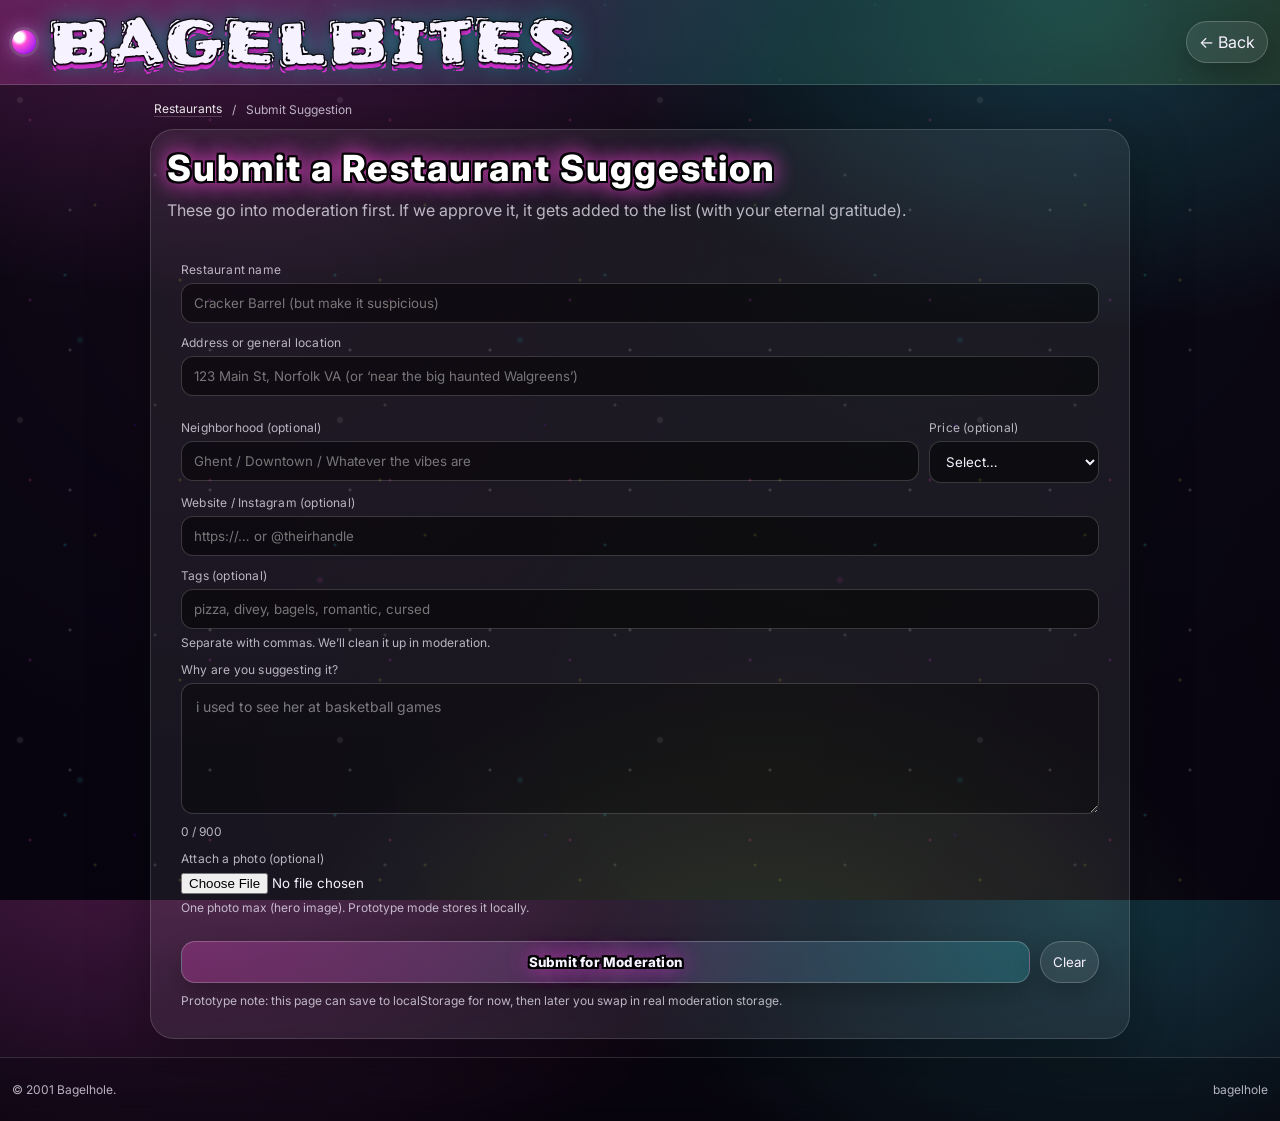
==== assets/suggestion.html @ 86e6945f "Add files via upload" ====
<!doctype html>
<html lang="en">
<head>
  <meta charset="utf-8" />
  <meta name="viewport" content="width=device-width,initial-scale=1" />
  <title>Bagelbites • Submit a Restaurant Suggestion</title>
  <meta name="description" content="Suggest a restaurant for Bagelbites. Submissions go to moderation." />

  <!-- Base fonts (same as site) -->
  <link rel="preconnect" href="https://fonts.googleapis.com">
  <link rel="preconnect" href="https://fonts.gstatic.com" crossorigin>
  <link href="https://fonts.googleapis.com/css2?family=Bungee&family=Cherry+Bomb+One&family=Inter:wght@300;400;600;800&display=swap" rel="stylesheet">

  <link rel="stylesheet" href="../style.css" />
</head>

<body>

  <header class="topbar">
    <div class="wrap">
      <a class="brand" href="../index.html" aria-label="Back to restaurants">
        <span class="dot" aria-hidden="true"></span>
        <div>
          <div class="name">bagelbites</div>
          <!-- <span class="sub">submit a suggestion (incoming tip)</span> -->
        </div>
      </a>

      <div class="headerActions">
        <a class="pillBtn" href="../index.html" style="text-decoration:none;">← Back</a>
      </div>
    </div>
  </header>

  <main class="rShell" style="width:min(980px, calc(100% - 24px));">
    <nav class="rCrumbs" aria-label="Breadcrumb">
      <a href="../index.html">Restaurants</a>
      <span class="muted">/</span>
      <span>Submit Suggestion</span>
    </nav>

    <section class="panel rMain">
      <h1 class="filterTitle" style="font-size:36px; margin-top:0;">Submit a Restaurant Suggestion</h1>
      <p class="muted" style="margin-top:0;">
        These go into moderation first. If we approve it, it gets added to the list (with your eternal gratitude).
      </p>

      <div id="notice" class="emptyState" style="display:none;"></div>

      <form id="suggestForm" class="filterBlock" autocomplete="on" novalidate>

        <label class="filterLabel" for="placeName">Restaurant name</label>
        <input id="placeName" class="filterInput" type="text" maxlength="80"
               placeholder="Cracker Barrel (but make it suspicious)" required />

        <label class="filterLabel" for="locationText">Address or general location</label>
        <input id="locationText" class="filterInput" type="text" maxlength="140"
               placeholder="123 Main St, Norfolk VA (or ‘near the big haunted Walgreens’)" required />

        <div class="filterRow" style="margin-top:12px;">
          <div style="flex:1 1 220px;">
            <label class="filterLabel" for="neighborhood">Neighborhood (optional)</label>
            <input id="neighborhood" class="filterInput" type="text" maxlength="60"
                   placeholder="Ghent / Downtown / Whatever the vibes are" />
          </div>

          <div style="flex:0 0 170px; min-width:160px;">
            <label class="filterLabel" for="price">Price (optional)</label>
            <select id="price" class="filterSelect">
              <option value="">Select…</option>
              <option value="$">$</option>
              <option value="$$">$$</option>
              <option value="$$$">$$$</option>
              <option value="$$$$">$$$$</option>
            </select>
          </div>
        </div>

        <label class="filterLabel" for="website">Website / Instagram (optional)</label>
        <input id="website" class="filterInput" type="url" maxlength="200"
               placeholder="https://… or @theirhandle" />

        <label class="filterLabel" for="tags">Tags (optional)</label>
        <input id="tags" class="filterInput" type="text" maxlength="120"
               placeholder="pizza, divey, bagels, romantic, cursed" />
        <div class="muted small" style="margin-top:6px;">
          Separate with commas. We’ll clean it up in moderation.
        </div>

        <label class="filterLabel" for="why">Why are you suggesting it?</label>
        <textarea id="why" class="neonInput" rows="5" maxlength="1200"
                  placeholder="i used to see her at basketball games" required
                  style="resize:vertical;"></textarea>

        <div class="muted small" id="whyCount" style="margin-top:6px;">0 / 900</div>

        <label class="filterLabel" for="heroPhoto">Attach a photo (optional)</label>
        <input id="heroPhoto" type="file" accept="image/*" />
        <div class="muted small" style="margin-top:6px;">
          One photo max (hero image). Prototype mode stores it locally.
        </div>

        <div id="heroPreview" style="margin-top:10px;display:flex;gap:10px;align-items:flex-start;"></div>

        <div class="filterActions" style="margin-top:16px;">
          <button id="btnSubmit" class="btn" type="submit">Submit for Moderation</button>
          <button id="btnClear" class="pillBtn" type="button">Clear</button>
        </div>

        <div class="muted small" style="margin-top:10px;">
          Prototype note: this page can save to localStorage for now, then later you swap in real moderation storage.
        </div>
      </form>
    </section>

    <!-- Moderator tools (hidden unless enabled) -->
    <section id="modPanel" class="panel rMain" style="margin-top:14px;display:none;">
      <h2 class="sectionTitle">Moderator Panel</h2>
      <p class="muted" style="margin-top:0;">
        Pending suggestions live here.
      </p>

      <div class="filterRow" style="margin:0 0 10px;">
        <button id="btnModOff" class="pillBtn" type="button">Turn Mod Mode Off</button>
        <button id="btnPurgePending" class="pillBtn" type="button">Purge ALL Pending</button>
      </div>

      <div id="pendingList" class="rReviewsList"></div>
    </section>

  </main>

  <footer class="footer">
    <div class="wrap">
      <div>© 2001 Bagelhole.</div>
      <div class="sig">bagelhole</div>
    </div>
  </footer>

  <script>
    // simple counters + previews (no backend yet)
    const why = document.getElementById("why");
    const whyCount = document.getElementById("whyCount");
    const heroPhoto = document.getElementById("heroPhoto");
    const heroPreview = document.getElementById("heroPreview");

    function updateWhyCount(){
      if (!why || !whyCount) return;
      whyCount.textContent = `${why.value.length} / 900`;
    }
    why?.addEventListener("input", updateWhyCount);
    updateWhyCount();

    heroPhoto?.addEventListener("change", () => {
      heroPreview.innerHTML = "";
      const file = heroPhoto.files?.[0];
      if (!file) return;

      const url = URL.createObjectURL(file);
      const img = document.createElement("img");
      img.src = url;
      img.alt = "Suggested hero preview";
      img.style.width = "180px";
      img.style.height = "130px";
      img.style.objectFit = "cover";
      img.style.borderRadius = "14px";
      img.style.border = "1px solid rgba(255,255,255,.14)";

      const cap = document.createElement("div");
      cap.className = "muted small";
      cap.style.maxWidth = "420px";
      cap.innerHTML = `Preview only. (Prototype storage is local.)`;

      heroPreview.appendChild(img);
      heroPreview.appendChild(cap);
    });
  </script>

  <script src="../js/suggestion.js"></script>
</body>
</html>
---- style.css ----
/* =========================================================
   style.css (FULL CLEAN + FIXED PAGER)
   Bagelhole Restaurant Review Ecosystem
   - Desktop: sticky filter rail (left), ONLY results list scrolls (center),
              sticky map (right), pager pinned to bottom of center panel
   - Mobile: list-only, Filters + Map as overlays
   - Restaurant page styles included
   - Galaxy glitter background + neon CTAs
   ========================================================= */

/* ---------- Google fonts (optional; safe if already in HTML) ---------- */
@import url("https://fonts.googleapis.com/css2?family=Frijole&family=Bungee&family=Inter:ital,opsz,wght@0,14..32,100..900;1,14..32,100..900&display=swap");

:root{
  /* core */
  --bg: #09050f;
  --panel: rgba(255,255,255,.07);
  --panel2: rgba(255,255,255,.10);
  --line: rgba(255,255,255,.14);
  --ink: #f7f2ff;
  --muted: rgba(247,242,255,.72);

  /* neon */
  --pink: #ff4fd8;
  --hotpink: #ff2fbf;
  --aqua: #38f6ff;
  --lime: #baff3a;
  --sun: #ffd34a;
  --violet: #7a00ff;

  /* sizing */
  --r: 18px;
  --r2: 24px;
  --shadow: 0 18px 60px rgba(0,0,0,.35);
  --shadow2: 0 10px 28px rgba(0,0,0,.28);

  /* layout */
  --headerH: 85px;
  --footerH: 64px;
  --gap: 14px;

  /* fonts */
  --font: Inter, system-ui, -apple-system, Segoe UI, Roboto, Arial, sans-serif;
  --display: "Bungee", system-ui, sans-serif;
  --brand: "Frijole", system-ui, sans-serif;

  /* restaurant page can override this via JS */
  --restaurantFont: var(--display);
}

*{ box-sizing:border-box; }
html, body{ height:100%; }

body{
  margin:0;
  font-family: var(--font);
  color: var(--ink);
  background:
    radial-gradient(1200px 700px at 15% -10%, rgba(255,79,216,.28), transparent 55%),
    radial-gradient(900px 600px at 85% 0%, rgba(56,246,255,.20), transparent 55%),
    radial-gradient(900px 700px at 60% 115%, rgba(186,255,58,.12), transparent 55%),
    linear-gradient(180deg, #0a0611 0%, #070410 100%);
  overflow-x:hidden;
}

/* Subtle glitter overlay */
body::before{
  content:"";
  position:fixed;
  inset:0;
  pointer-events:none;
  opacity:.18;
  mix-blend-mode:screen;

  background-image:
    radial-gradient(circle, rgba(255,255,255,.9) 1px, transparent 2px),
    radial-gradient(circle, rgba(255,255,255,.7) 1px, transparent 2px),

    radial-gradient(circle, rgba(255,79,216,.9) 1px, transparent 2px),
    radial-gradient(circle, rgba(56,246,255,.85) 1px, transparent 2px),
    radial-gradient(circle, rgba(255,211,74,.9) 1px, transparent 2px),
    radial-gradient(circle, rgba(186,255,58,.75) 1px, transparent 2px),
    radial-gradient(circle, rgba(122,0,255,.75) 1px, transparent 2px),

    radial-gradient(circle, rgba(255,255,255,.5) 2px, transparent 4px),
    radial-gradient(circle, rgba(255,79,216,.55) 2px, transparent 4px),
    radial-gradient(circle, rgba(56,246,255,.45) 2px, transparent 4px),

    radial-gradient(circle at 20% 30%, rgba(255,79,216,.14), transparent 40%),
    radial-gradient(circle at 75% 20%, rgba(56,246,255,.12), transparent 45%),
    radial-gradient(circle at 60% 80%, rgba(186,255,58,.08), transparent 50%);

  background-size:
    140px 140px,
    230px 230px,
    180px 180px,
    270px 270px,
    200px 200px,
    330px 330px,
    410px 410px,
    320px 320px,
    520px 520px,
    440px 440px,
    cover,
    cover,
    cover;

  background-position:
    0 0,
    40px 60px,
    120px 30px,
    200px 140px,
    80px 180px,
    260px 40px,
    340px 220px,
    180px 260px,
    60px 320px,
    300px 120px,
    center,
    center,
    center;
}

/* ---------- a11y ---------- */
.sr-only{
  position:absolute;
  width:1px;height:1px;
  padding:0;margin:-1px;
  overflow:hidden;
  clip:rect(0,0,0,0);
  border:0;
}

a{ color:inherit; }
a:hover{ text-decoration:none; }

button, input, select{
  font-family: inherit;
  color: inherit;
}

/* =========================================================
   TOP HEADER
   ========================================================= */
.topbar{
  position:sticky;
  top:0;
  z-index: 50;
  min-height: var(--headerH);
  height: auto;
  padding: 10px 0;
  display:flex;
  align-items:center;
  background:
    linear-gradient(90deg, rgba(255,79,216,.22), rgba(56,246,255,.14), rgba(186,255,58,.10));
  border-bottom: 1px solid rgba(255,255,255,.16);
  backdrop-filter: blur(14px);
}

.topbar .wrap{
  width:min(1280px, calc(100% - 24px));
  margin:0 auto;
  display:flex;
  align-items:center;
  justify-content:space-between;
  gap: 14px;
}

/* Desktop header layout */
@media (min-width: 981px){
  .topbar{ height: var(--headerH); padding: 0; }

  .topbar .wrap{
    width: calc(100% - 24px);
    max-width: none;
    margin: 0 12px;
    justify-content: flex-start;
    flex-wrap: nowrap;
  }
  .headerActions{
    margin-left: auto;
    justify-content: flex-end;
  }
}

.brand{
  display:flex;
  align-items:center;
  gap: 12px;
  text-decoration:none;
  flex: 0 0 auto;
}

.brand .dot{
  width: 24px;
  height: 24px;
  border-radius: 999px;
  background: radial-gradient(circle at 30% 30%, #fff 0 20%, var(--pink) 35%, var(--violet) 100%);
  box-shadow:
    0 0 0 3px rgba(255,255,255,.10),
    0 0 22px rgba(255,79,216,.55),
    0 0 18px rgba(56,246,255,.25);
}

.brand .name{
  font-family: var(--brand);
  letter-spacing: 1.3px;
  font-size: 72px;
  line-height:1;
  text-shadow:
  0 2px 0 rgba(0,0,0,.6),      /* subtle depth */
  1px 1px 0 rgba(0,0,0,.7),
  -1px 1px 0 rgba(0,0,0,.7),
  1px -1px 0 rgba(0,0,0,.7),
  -1px -1px 0 rgba(0,0,0,.7),
  0 0 10px rgba(0,0,0,.6),
    0 6px 0 rgba(255, 50, 245, 0.85),
    0 0 25px rgba(0, 224, 206, 0.55);
}

.headerActions{
  display:flex;
  align-items:center;
  gap: 10px;
  flex: 0 0 auto;
}

.pillBtn{
  border: 1px solid rgba(255,255,255,.20);
  background: rgba(255,255,255,.08);
  padding: 10px 12px;
  border-radius: 999px;
  cursor:pointer;
  display:inline-flex;
  align-items:center;
  gap: 8px;
  transition: transform .12s ease, background .12s ease, border-color .12s ease;
  box-shadow: 0 10px 28px rgba(0,0,0,.25);
  text-decoration:none;
}
.pillBtn:hover{
  transform: translateY(-1px);
  background: rgba(255,255,255,.11);
  border-color: rgba(255,79,216,.35);
}
.pillBtn:active{ transform: translateY(0); }

.successCard{
  margin-top: 12px;
  padding: 14px;
  border-radius: 16px;
  border: 1px solid rgba(255,255,255,.16);
  background: rgba(0,0,0,.22);
}
.successCard .title{
  font-weight: 900;
  font-size: 18px;
  margin-bottom: 8px;
}
.successPreview{
  margin-top: 10px;
  padding: 12px;
  border-radius: 14px;
  background: rgba(255,255,255,.06);
  border: 1px solid rgba(255,255,255,.12);
}
/* =========================================================
   MAIN LAYOUT (INDEX)
   ========================================================= */
.appShell{
  height: calc(100vh - var(--headerH) - var(--footerH));
  display:grid;
  grid-template-columns: 320px .95fr 1.05fr;
  gap: var(--gap);
  padding: var(--gap);
  width: min(1400px, 100%);
  margin: 0 auto;
}

/* full-bleed feel */
@media (min-width: 1400px){
  .appShell{ width: calc(100% - 18px); }
}

/* Panels */
.panel{
  background: var(--panel);
  border: 1px solid var(--line);
  border-radius: var(--r2);
  box-shadow: var(--shadow);
  overflow:hidden;
}

/* Sticky filter + sticky map */
.sidebar{
  position: sticky;
  top: calc(var(--headerH) + var(--gap));
  height: calc(100vh - var(--headerH) - var(--footerH) - (var(--gap) * 2));
  overflow:auto;
}

.mapWrap{
  position: sticky;
  top: calc(var(--headerH) + var(--gap));
  height: calc(100vh - var(--headerH) - var(--footerH) - (var(--gap) * 2));
  overflow:hidden;
}

/* =========================================================
   RESULTS COLUMN: optional header + scroll list + bottom pager
   ========================================================= */
.resultsPane{
  height: calc(100vh - var(--headerH) - var(--footerH) - (var(--gap) * 2));
  border-radius: var(--r2);

  display:flex;
  flex-direction: column;

  overflow: hidden;
  padding: 0;
}

/* If you ever add a header inside resultsPane, these are ready */
.resultsHeader{
  padding: 14px 16px 10px;
  border-bottom: 1px solid rgba(255,255,255,.12);
  background: rgba(0,0,0,.12);
}
.resultsTitle{
  font-family: var(--font);
  font-size: 20px;
  font-weight: 800;
  letter-spacing:2px;
  margin-bottom: 10px;
  color: #fff;
  text-shadow:2px 2px 0 #000,
  -2px 2px 0 #000,
  2px -2px 0 #000,
  -2px -2px 0 #000,
  0 2px 0 #000,
  0 -2px 0 #000,
  2px 0 0 #000,
  -2px 0 0 #000,

  /* --- NEON PINK INNER GLOW --- */
  0 0 22px rgba(255,79,216),

  /* --- TURQUOISE OUTER GLOW --- */
  0 0 22px rgba(255, 56, 228, 0.7);
}
.resultsSub{
  margin-top: 4px;
  font-size: 12px;
  color: var(--muted);
}

/* THIS is the only scroll area on desktop */
.resultsScroll{
  overflow: auto;
  padding: 12px;
  flex: 1 1 auto;
  min-height: 0; /* important for flex scroll areas */
}
.neonInput{
  width: 100%;
  padding: 12px 14px;
  border-radius: 12px;

  background: rgba(0,0,0,.35);
  border: 1px solid rgba(255,255,255,.18);

  color: #ffffff;
  font-family: inherit;
  font-size: 14px;
  line-height: 1.5;

  transition:
    border-color .25s ease,
    box-shadow .25s ease,
    text-shadow .25s ease,
    background .25s ease;
}

/* Placeholder */
.neonInput::placeholder{
  color: rgba(255,255,255,.45);
  opacity: 1;
}

/* Focus = the glow moment */
.neonInput:focus{
  outline: none;

  background: rgba(0,0,0,.55);
  border-color: rgba(255,79,216,.75);

  box-shadow:
    0 0 0 2px rgba(255,79,216,.15),
    0 0 18px rgba(255,79,216,.35),
    inset 0 0 12px rgba(0,0,0,.6);

  text-shadow:
    0 0 6px rgba(255,79,216,.35);
}

.neonInput:not(:placeholder-shown){
  text-shadow: 0 0 6px rgba(255,79,216,.25);
}
/* ---------- filter block styles ---------- */
.filterBlock{ padding: 14px; }

.filterTitle{
  font-family: var(--font);
  font-size: 20px;
  font-weight: 800;
  letter-spacing:2px;
  margin-bottom: 10px;
  color: #fff;
  text-shadow:2px 2px 0 #000,
  -2px 2px 0 #000,
  2px -2px 0 #000,
  -2px -2px 0 #000,
  0 2px 0 #000,
  0 -2px 0 #000,
  2px 0 0 #000,
  -2px 0 0 #000,

  /* --- NEON PINK INNER GLOW --- */
  0 0 22px rgba(255,79,216),

  /* --- TURQUOISE OUTER GLOW --- */
  0 0 22px rgba(255, 56, 228, 0.7);
}

.filterLabel{
  display:block;
  font-size: 12px;
  color: var(--muted);
  margin: 12px 0 6px;
  letter-spacing:.2px;
}
.photoHelp{
  display: block;
  margin-top: 12px;
  margin-bottom: 25px;
}
.filterInput,


.filterSelect{
  width:100%;
  border-radius: 12px;
  border: 1px solid rgba(255,255,255,.18);
  background: rgba(0, 0, 0, 0.548);
  padding: 11px 12px;
  outline:none;
  transition: border-color .12s ease, box-shadow .12s ease, background .12s ease;
}

.filterInput:focus,
.filterSelect:focus{
  border-color: rgba(255,79,216,.55);
  box-shadow: 0 0 0 3px rgba(255,79,216,.18);
  background: rgba(0,0,0,.32);
}

.filterSelect option{
  background: #110610;
  color: #fff;
}

.filterRow{
  display:flex;
  gap: 10px;
  margin-top: 10px;
  flex-wrap:wrap;
}

.check{
  display:flex;
  align-items:center;
  gap: 8px;
  padding: 8px 10px;
  border-radius: 999px;
    font-family: var(--font);
  font-size: 14px;
  font-weight: 400;
  letter-spacing:2px;
  margin-bottom: 10px;
  color: #ffffffea;
  text-shadow:
  /* --- NEON PINK INNER GLOW --- */
  0 0 22px rgba(255,79,216),

  /* --- TURQUOISE OUTER GLOW --- */
  0 0 22px rgba(255, 56, 228, 0.7);
  border: 1px solid rgba(255,255,255,.16);
  background: rgba(255,255,255,.06);
  cursor:pointer;
  user-select:none;
}
.check input{ accent-color: var(--pink); }

.filterActions{
  margin-top: 14px;
  display:flex;
  gap: 10px;
}

.btn{
  width:100%;
  border: 1px solid rgba(255,255,255,.22);
  background: linear-gradient(90deg, rgba(255,79,216,.25), rgba(56,246,255,.16));
  padding: 12px 12px;
  border-radius: 14px;
  cursor:pointer;
  font-weight: 800;
  text-shadow:2px 2px 0 #000,
  -2px 2px 0 #000,
  2px -2px 0 #000,
  -2px -2px 0 #000,
  0 2px 0 #000,
  0 -2px 0 #000,
  2px 0 0 #000,
  -2px 0 0 #000,

  /* --- NEON PINK INNER GLOW --- */
  0 0 22px rgba(255,79,216),

  /* --- TURQUOISE OUTER GLOW --- */
  0 0 22px rgba(255, 56, 228, 0.7);
  letter-spacing:.2px;
  box-shadow: 0 12px 26px rgba(0,0,0,.25);
  transition: transform .12s ease, filter .12s ease, border-color .12s ease;
}
.btn:hover{
  transform: translateY(-5px);
  border: rgba(255, 57, 212, 0.767);
  box-shadow:
    0 0 0 2px rgba(255, 57, 212, 0.35),
    0 0 18px rgba(255, 57, 212, 0.6);
}
.btn:active{ transform: translateY(0); filter: brightness(.98); }



/* =========================================================
   RESTAURANT CARDS (INDEX)
   ========================================================= */
.rCard{
  border: 1px solid rgba(255,255,255,.14);
  background: linear-gradient(180deg, rgba(255,255,255,.06), rgba(255,255,255,.04));
  border-radius: var(--r2);
  overflow:hidden;
  box-shadow: var(--shadow2);
  margin-bottom: 12px;
}

.rLink{
  display:grid;
  grid-template-columns: 160px 1fr;
  text-decoration:none;
  color: inherit;
}

.rThumb{
  min-height: 140px;
  background-size: cover;
  background-position:center;
  position:relative;
}
.rThumb::after{
  content:"";
  position:absolute;
  inset:0;
  background: linear-gradient(180deg, rgba(0,0,0,.06), rgba(0,0,0,.35));
}

.rBody{
  padding: 12px 14px;
  display:flex;
  flex-direction:column;
  gap: 8px;
}

.rTop{
  display:flex;
  align-items:flex-start;
  justify-content:space-between;
  gap: 10px;
}

.rName{
  font-family: var(--font);
  font-weight: 900;
  font-size: 28px;
text-shadow:
  /* --- THICK BLACK OUTLINE (stroke) --- */
  2px 2px 0 #000,
  -2px 2px 0 #000,
  2px -2px 0 #000,
  -2px -2px 0 #000,
  0 2px 0 #000,
  0 -2px 0 #000,
  2px 0 0 #000,
  -2px 0 0 #000;
}
.rPrice{
  font-weight: 500;
  color: rgba(255,255,255,.92);
  padding: 6px 10px;
  border-radius: 999px;
  border: 1px solid rgba(255,255,255,.16);
  background: rgba(0,0,0,.22);
  white-space:nowrap;
}

.rMeta{
  color: var(--muted);
  font-size: 12px;
}

.rBlurb{
  font-size: 16px;
  line-height:1.35;
  color: rgba(255,255,255,.90);
}

.rTags{
  display:flex;
  flex-wrap:wrap;
  gap: 8px;
  margin-top: 2px;
}

.tag{
  font-size: 12px;
  padding: 6px 10px;
  border-radius: 999px;
  border: 1px solid rgba(255,255,255,.16);
  background: linear-gradient(90deg, rgba(255, 79, 217, 0.342), rgba(56, 245, 255, 0.356));
  color: rgba(255,255,255,.92);
}

.rCard:hover{
  transform: translateY(-5px);
  border: rgba(255, 57, 212, 0.767);
  box-shadow:
    0 0 0 2px rgba(255, 57, 212, 0.35),
    0 0 18px rgba(255, 57, 212, 0.6);
}
.rCard:hover .rName{
text-shadow:
  /* --- THICK BLACK OUTLINE (stroke) --- */
  2px 2px 0 #000,
  -2px 2px 0 #000,
  2px -2px 0 #000,
  -2px -2px 0 #000,
  0 2px 0 #000,
  0 -2px 0 #000,
  2px 0 0 #000,
  -2px 0 0 #000,

  /* --- NEON PINK INNER GLOW --- */
  0 0 10px rgba(255,79,216,.9),

  /* --- TURQUOISE OUTER GLOW --- */
  0 0 22px rgba(56,246,255,.7);
}

/* ---------- empty state ---------- */
.emptyState{
  border: 1px dashed rgba(255,255,255,.20);
  background: rgba(255,255,255,.05);
  border-radius: var(--r2);
  padding: 18px;
  color: var(--muted);
}

/* =========================================================
   PAGER (BOTTOM OF RESULTS PANEL)
   ========================================================= */
.pager{
  display:flex;
  align-items:center;
  justify-content:space-between;
  gap: 10px;

  padding: 14px 18px;

  border-top: 1px solid rgba(255,255,255,.12);
  background: rgba(0,0,0,.18);
  backdrop-filter: blur(10px);
}

.pager .meta{
  color: rgba(255, 59, 239, 0.75);
  font-size: 12px;
  text-align:center;
  flex: 1 1 auto;
}

.pager button{
  border: 1px solid rgba(255,255,255,.20);
  background: rgba(255,255,255,.08);
  color: inherit;
  padding: 10px 14px;
  border-radius: 14px;
  cursor:pointer;
  font-weight: 900;
  min-width: 104px;
  transition: transform .12s ease, box-shadow .12s ease, border-color .12s ease, background .12s ease;
}
.pager button:disabled{
  opacity:.45;
  cursor:not-allowed;
  filter: grayscale(.25);
}

/* ✅ NEXT is pink ONLY when enabled */
#btnNext:not(:disabled){
  background: linear-gradient(90deg, rgba(255,79,216,.55), rgba(255,47,191,.35));
  border-color: rgba(255,79,216,.65);
  box-shadow:
    0 0 0 3px rgba(255,79,216,.14),
    0 0 22px rgba(255,79,216,.22);
}
#btnNext:not(:disabled):hover{
  transform: translateY(-1px);
  box-shadow:
    0 0 0 4px rgba(255,79,216,.16),
    0 0 30px rgba(255,79,216,.30);
}
#btnNext:not(:disabled):active{
  transform: translateY(0);
  filter: brightness(.98);
}

/* Optional: make Prev subtle-blue when enabled */
#btnPrev:not(:disabled){
  border-color: rgba(56,246,255,.25);
}
#btnPrev:not(:disabled):hover{
  transform: translateY(-1px);
  border-color: rgba(56,246,255,.40);
  box-shadow: 0 0 0 3px rgba(56,246,255,.10);
}

/* ---------- map ---------- */
#map{ width:100%; height:100%; }

/* Leaflet theming */
.leaflet-container{
  background: rgba(0,0,0,.18);
  font-family: var(--font);
}
.leaflet-control-zoom a{
  background: rgba(122,0,255,.55);
  color: #fff;
  border: 1px solid rgba(255,255,255,.14);
}
.leaflet-control-zoom a:hover{ background: rgba(255,79,216,.22); }

.leaflet-popup-content-wrapper{
  background: rgba(10,6,17,.92);
  color: #fff;
  border: 1px solid rgba(255,255,255,.16);
  box-shadow: var(--shadow2);
  border-radius: 16px;
}
.leaflet-popup-tip{ background: rgba(10,6,17,.92); }

.mapPop{ font-family: var(--font); }
.mapPopName{ font-weight: 900; letter-spacing:.2px; margin-bottom: 2px; }
.mapPopMeta{ color: rgba(255,255,255,.75); font-size: 12px; margin-bottom: 8px; }
.mapPopLink{
  display:inline-flex;
  padding: 8px 10px;
  border-radius: 999px;
  border: 1px solid rgba(255,255,255,.16);
  background: rgba(255,79,216,.16);
  text-decoration:none;
  font-weight: 900;
}

/* =========================================
   ONE-SHAPE Pink Pushpin (teardrop silhouette)
   ========================================= */
/* =========================================
   Compact Neon Pushpin (smaller + solid tip)
   ========================================= */

/* =========================================
   Rainbow Pushpin (smooth, no center dot)
   ========================================= */

/* =========================================
   Neon Galaxy Pushpin
   Pink • Purple • Blue • Aqua • Yellow
   Solid border, no center dot
   ========================================= */

.y2kPin{
  position: relative;
  width: 26px;
  height: 40px;
  filter:
    drop-shadow(0 8px 16px rgba(0,0,0,.45))
    drop-shadow(0 0 18px rgba(0, 0, 0, 0.55));
}

.y2kPin .pinCore{
  position: absolute;
  inset: 0;

  /* Pin shape */
  clip-path: path("M13 1.5 C19 1.5 24 6.5 24 12.5 C24 21 13 38 13 38 C13 38 2 21 2 12.5 C2 6.5 7 1.5 13 1.5 Z");

  /* Controlled neon palette */
  background: conic-gradient(
    #ff4fd8,   /* hot pink */
    #ff2fbf,
    #7a00ff,   /* purple */
    #3b5bff,   /* electric blue */
    #38f6ff,   /* aqua */
    #ffd34a,   /* yellow accent */
    #ff4fd8
  );

  /* SOLID clean border */
border: 2px solid #0a0611;   /* deep near-black */

box-shadow:
  0 0 0 1px rgba(0,0,0,.8),     /* hard dark edge */
  0 0 0 3px rgba(255,255,255,.10),
  0 0 22px rgba(255,79,216,.55),
  0 0 40px rgba(56,246,255,.25);
}
/* =========================================================
   FOOTER
   ========================================================= */
.footer{
  min-height: var(--footerH);
  height: var(--footerH);
  display:flex;
  align-items:center;
  border-top: 1px solid rgba(255,255,255,.14);
  background: rgba(0,0,0,.18);
  backdrop-filter: blur(10px);
}
.footer .wrap{
  width:min(1280px, calc(100% - 24px));
  margin:0 auto;
  display:flex;
  justify-content:space-between;
  align-items:center;
  gap: 12px;
  color: var(--muted);
  font-size: 12px;
}

/* =========================================================
   MOBILE LAYOUT (INDEX)
   ========================================================= */
@media (max-width: 980px){
  .appShell{
    grid-template-columns: 1fr;
    height: auto;
    padding: 12px;
  }

  .sidebar,
  .mapWrap{ display:none; }

  .resultsPane{
    height: auto;
    overflow: visible;
  }

  .resultsScroll{
    overflow: visible;
    padding: 0;
  }

  .pager{
    margin-top: 12px;
    border-radius: var(--r2);
  }

  .rLink{ grid-template-columns: 1fr; }
  .rThumb{ min-height: 180px; }

  .topbar .wrap{ flex-wrap:wrap; align-items:flex-start; }
  .headerActions{
    flex-wrap:wrap;
    justify-content:flex-start;
    width:100%;
    gap:10px;
    margin-left: 0;
  }
  .headerActions > *{ flex: 1 1 calc(50% - 10px); }
  .headerActions .rainbowReviewBtn,
  .headerActions .neonSuggestBtn{ flex: 1 1 100%; }
  .brand{ flex: 1 1 220px; min-width: 180px; }
}

/* =========================================================
   MOBILE OVERLAYS
   ========================================================= */
.mobileOverlay{
  position: fixed;
  inset: 0;
  z-index: 80;
  background: rgba(0,0,0,.55);
  backdrop-filter: blur(8px);
  display:none;
  padding: 14px;
}
.mobileOverlay.is-open{ display:block; }

.mobileSheet{
  height: 100%;
  border-radius: 22px;
  border: 1px solid rgba(255,255,255,.16);
  background: rgba(10,6,17,.92);
  box-shadow: 0 24px 90px rgba(0,0,0,.45);
  overflow:hidden;
  display:flex;
  flex-direction:column;
}
.mobileSheetHeader{
  padding: 12px 14px;
  display:flex;
  align-items:center;
  justify-content:space-between;
  gap: 10px;
  border-bottom: 1px solid rgba(255,255,255,.12);
  background: linear-gradient(90deg, rgba(255,79,216,.18), rgba(56,246,255,.12));
}
.mobileSheetHeader .title{
  font-family: var(--display);
  letter-spacing:.4px;
  font-size: 16px;
}
.mobileSheetHeader .close{
  border: 1px solid rgba(255,255,255,.18);
  background: rgba(255,255,255,.08);
  padding: 10px 12px;
  border-radius: 14px;
  cursor:pointer;
  font-weight: 900;
}
.mobileSheetBody{
  padding: 12px;
  overflow:auto;
}

/* Utilities */
.muted{ color: var(--muted); }
.small{ font-size: 12px; }
.pad{ padding: 12px; }
code{
  padding: 2px 6px;
  border-radius: 8px;
  border: 1px solid rgba(255,255,255,.14);
  background: rgba(0,0,0,.25);
  color: rgba(255,255,255,.92);
}

/* =========================================================
   RESTAURANT PAGE STYLES
   ========================================================= */
.rShell{
  width: min(1200px, calc(100% - 24px));
  margin: 16px auto 0;
  padding-bottom: 18px;
}

.rCrumbs{
  display:flex;
  align-items:center;
  gap: 10px;
  color: var(--muted);
  font-size: 12px;
  margin: 10px 4px 12px;
}
.rCrumbs a{
  color: rgba(255,255,255,.90);
  text-decoration:none;
  border-bottom: 1px solid rgba(255,255,255,.18);
}
.rCrumbs a:hover{ border-bottom-color: rgba(255,79,216,.55); }

/* Hero */
.rHero{
  position: relative;
  overflow:hidden;
  border-radius: var(--r2);
}
/* =========================================================
   Restaurant Hero Image (Full-coverage neon filter)
   ========================================================= */

/* =========================================================
   Restaurant Hero Image (Blacklight Neon Mode)
   Dark base + glowing color accents
   ========================================================= */

.rHeroImg{
  position: relative;
  height: 280px;
  background-size: cover;
  background-position: center;
  overflow: hidden;

  /* Darken and deepen the photo first */
  filter:
    brightness(.70)
    contrast(1.15)
    saturate(1.20);
}

/* Neon lighting layer */
.rHeroImg::after{
  content:"";
  position:absolute;
  inset:0;
  pointer-events:none;

  background:
    /* Deep overall darkening (this is the key) */
    linear-gradient(
      180deg,
      rgba(0,0,0,.35) 0%,
      rgba(0,0,0,.75) 100%
    ),

    /* Pink glow pocket */
    radial-gradient(
      ellipse at 20% 20%,
      rgba(255,79,216,.45) 0%,
      rgba(255,79,216,.15) 40%,
      transparent 70%
    ),

    /* Aqua glow pocket */
    radial-gradient(
      ellipse at 80% 10%,
      rgba(56,246,255,.45) 0%,
      rgba(56,246,255,.15) 40%,
      transparent 70%
    );

  /* Normal blend keeps things dark and readable */
  mix-blend-mode: normal;
}
.rHeroOverlay{
  position:absolute;
  left: 0;
  right: 0;
  bottom: 0;
  padding: 18px 18px 14px;
}
.rTitle{
  margin:0;
  font-family: var(--restaurantFont, var(--display));
  font-size: 72px;
  font-weight: 900;
  letter-spacing:.4px;
  text-shadow:
    0 2px 0 rgba(245, 0, 233, 0.8),
    0 0 22px rgba(0, 184, 184, 0.80);
}
.rMetaLine{ margin-top: 6px; font-size: 13px; }
.rTagRow{ display:flex; flex-wrap:wrap; gap: 8px; margin-top: 12px; }

/* Main grid */
.rGrid{
  margin-top: 14px;
  display:grid;
  grid-template-columns: 1fr 360px;
  gap: 14px;
}

/* Left main panel */
.rMain{ padding: 16px; }

/* .sectionTitle{ font-family: var(--font); letter-spacing:.35px; font-weight: 800; font-size: 24px; margin: 0 0 10px; color: rgba(255,255,255,.95); text-shadow: 0 0 16px rgba(255,79,216,.14); } */
/* =========================================================
   Section Title: Animated Pink Glow Backdrop
   ========================================================= */
/* =========================================================
   Section Title — Tight neon glow with visible animation
   ========================================================= */

.sectionTitle{
  position: relative;
  display: inline-block;
  padding: 2px 2px;

  font-family: var(--font);
  letter-spacing: .35px;
  font-weight: 800;
  font-size: 18px;
  margin: 0 0 10px;
  color: rgba(255,255,255,.96);

  /* stronger readable neon text */
  text-shadow:
    0 2px 0 rgba(0,0,0,.45),
    0 0 10px rgba(255, 79, 217, 0.377),
    0 0 22px rgba(255,79,216,.35);
}

/* tighter glow cloud */
.sectionTitle::before{
  content:"";
  position:absolute;
  inset: -8px -12px;          /* smaller glow area */
  z-index: -1;

  border-radius: 28px;        /* soft edge, not pill-shaped */

  background:
    radial-gradient(circle at 30% 50%,
      rgba(255, 79, 217, 0.404) 0%,
      rgba(255,79,216,.28) 40%,
      transparent 75%
    ),
    radial-gradient(circle at 70% 50%,
      rgba(255, 47, 193, 0.301) 0%,
      rgba(255,47,191,.22) 45%,
      transparent 80%
    );

  filter: blur(12px);
  opacity: .9;

  /* more noticeable motion */
  animation: titleNeonPulse 2.4s ease-in-out infinite;
}

/* neon “power pulse” animation */
@keyframes titleNeonPulse{
  0%{
    transform: scale(1);
    filter: blur(10px) brightness(1);
    opacity: .75;
  }
  40%{
    transform: scale(1.05);
    filter: blur(14px) brightness(1.3);
    opacity: 1;
  }
  70%{
    transform: scale(0.98);
    filter: blur(11px) brightness(.9);
    opacity: .85;
  }
  100%{
    transform: scale(1);
    filter: blur(10px) brightness(1);
    opacity: .75;
  }
}

/* motion safety */
@media (prefers-reduced-motion: reduce){
  .sectionTitle::before{ animation: none; }
}

.rReviewText{
  line-height: 1.5;
  font-size: 15px;
  color: rgba(255,255,255,.92);
  background: rgba(0,0,0,.18);
  border: 1px solid rgba(255,255,255,.12);
  border-radius: 16px;
  padding: 14px;
}

.rDivider{
  height: 1px;
  background: rgba(255,255,255,.10);
  margin: 16px 0;
}

/* Reviews header row */
.rReviewsHeader{
  display:flex;
  align-items:flex-start;
  justify-content:space-between;
  gap: 12px;
}
.rHeaderBtns{ display:flex; gap: 10px; flex-wrap:wrap; }

/* Aggregate block */
.rAgg{
  margin-top: 12px;
  display:grid;
  grid-template-columns: 1fr 280px;
  gap: 14px;
  padding: 14px;
  border-radius: 18px;
  border: 1px solid rgba(255,255,255,.12);
  background: rgba(0,0,0,.18);
}
.rAggLeft{ display:flex; gap: 14px; align-items:center; }
.rAggNum{ font-family: var(--display); font-size: 42px; line-height:1; }
.rAggStars{ min-width: 180px; }

.starBar{
  height: 10px;
  border-radius: 999px;
  border: 1px solid rgba(255,255,255,.14);
  background: rgba(255,255,255,.06);
  overflow:hidden;
}
.starFill{
  height:100%;
  width: 0%;
  background: linear-gradient(90deg, rgba(255,79,216,.75), rgba(56,246,255,.55));
}

.rAggRight .filterLabel{ margin: 0 0 6px; }
.rAggRight .filterSelect{ margin-bottom: 10px; }

/* Breakdown */
.rBreakdown{ display:grid; gap: 8px; margin-top: 12px; }
.bdRow{ display:grid; grid-template-columns: 48px 1fr 36px; gap: 10px; align-items:center; }
.bdLabel{ color: rgba(255,255,255,.85); font-size: 12px; }
.bdBar{
  height: 10px;
  border-radius: 999px;
  border: 1px solid rgba(255,255,255,.12);
  background: rgba(255,255,255,.06);
  overflow:hidden;
}
.bdFill{
  height:100%;
  width:0%;
  background: linear-gradient(90deg, rgba(255,79,216,.70), rgba(186,255,58,.35));
}
.bdCount{ color: var(--muted); font-size: 12px; text-align:right; }

/* Photo strip */
.rPhotoStrip{ padding: 10px; border-radius: 18px; }
.photoRow{ display:flex; gap: 10px; overflow:auto; padding-bottom: 6px; scroll-snap-type: x mandatory; }
.photoItem{ margin:0; min-width: 150px; scroll-snap-align: start; }
.photoItem img{
  width: 150px;
  height: 110px;
  object-fit: cover;
  border-radius: 14px;
  border: 1px solid rgba(255,255,255,.14);
}
.photoItem figcaption{ margin-top: 6px; font-size: 11px; color: var(--muted); }

/* Reviews list */
/* Reviews list */
.rReviewsList{
  display: grid;
  gap: 12px;
  width: 100%;
}

/* Review card (NO avatar) */
.review{
  width: 100%;
  display: block;
  padding: 12px 14px;
  border-radius: 18px;
  border: 1px solid rgba(255,255,255,.12);
  background: rgba(0,0,0,.18);
}

/* top row: name/score left, date right */
.reviewTop{
  display: flex;
  align-items: flex-start;
  justify-content: space-between;
  gap: 12px;
  width: 100%;
}

.reviewTopLeft{
  flex: 1 1 auto;
  min-width: 0;
}

.reviewName{
  display: block;
  width: 100%;
    font-family: var(--font);
  letter-spacing: .35px;
  font-weight: 600;
  font-size: 18px;
  margin: 0 0 10px;
  color: rgba(0, 206, 189, 0.96);

  /* stronger readable neon text */
  text-shadow:
    0 2px 0 rgba(0,0,0,.45),
    0 0 10px rgba(79, 232, 255, 0.608),
    0 0 22px rgba(68, 0, 91, 0.749);

  letter-spacing: .2px;
  line-height: 1.15;
  margin: 0;
  overflow-wrap: anywhere;
}

.reviewDate{
  flex: 0 0 auto;
  white-space: nowrap;
}

.reviewRating{
  display:flex;
  align-items:center;
  gap: 10px;
  margin-top: 6px;
}

.reviewText{
  display: block;
  width: 100%;
  margin: 10px 0 0;
  color: rgba(255,255,255,.92);
  line-height: 1.55;
  font-size: 14px;
  overflow-wrap: anywhere;
}

.rvPhotos{
  margin-top: 10px;
  display:flex;
  gap: 8px;
  flex-wrap:wrap;
}

.rvPhotos img{
  width: 92px;
  height: 72px;
  object-fit: cover;
  border-radius: 12px;
  border: 1px solid rgba(255,255,255,.14);
}
/* Right sidebar */
.rSide{
  padding: 14px;
  position: sticky;
  top: calc(var(--headerH) + var(--gap));
  height: calc(100vh - var(--headerH) - var(--footerH) - (var(--gap) * 2));
  overflow:auto;
}
.rSideBlock{
  padding: 12px;
  border-radius: 18px;
  border: 1px solid rgba(255,255,255,.12);
  background: rgba(0,0,0,.18);
  margin-bottom: 12px;
}
.sideTitle{
  font-family: var(--display);
  font-size: 14px;
  letter-spacing:.35px;
  margin: 0 0 10px;

  
}


.avatarStub{
  width: 44px;
  height: 44px;
  border-radius: 999px;
  border: 1px solid rgba(255,255,255,.14);
  background:
    radial-gradient(circle at 30% 30%, rgba(255,255,255,.9) 0 18%, rgba(255,79,216,.9) 35%, rgba(122,0,255,.9) 100%);
  box-shadow:
    0 0 0 3px rgba(0,0,0,.45),
    0 0 18px rgba(255,79,216,.35),
    0 0 24px rgba(56,246,255,.18);
}
.reviewBody{ min-width: 0; }
/* Highlights and amenities */
.highlight{
  display:flex;
  gap: 10px;
  padding: 10px;
  border-radius: 16px;
  border: 1px solid rgba(255,255,255,.10);
  background: rgba(255,255,255,.05);
  margin-bottom: 10px;
}
.hiIcon{
  width: 34px;
  height: 34px;
  border-radius: 14px;
  display:flex;
  align-items:center;
  justify-content:center;
  border: 1px solid rgba(255,255,255,.14);
  background: linear-gradient(90deg, rgba(255,79,216,.14), rgba(56,246,255,.10));
}
.hiTitle{ font-weight: 900; margin-bottom: 2px; }
.amenity{
  padding: 9px 12px;
  font-family: var(--font);
  margin-bottom: 8px;
  border-radius: 12px;

  /* --- neon glass fill --- */
  background:
    linear-gradient(
      135deg,
      rgba(255,79,216,.28),
      rgba(122,0,255,.22) 40%,
      rgba(56,246,255,.24)
    );

  /* subtle inner light so it looks filled, not flat */
  box-shadow:
    inset 0 0 14px rgba(255,255,255,.08),
    0 0 12px rgba(255,79,216,.18),
    0 0 18px rgba(56,246,255,.12);

  border: 1px solid rgba(255,255,255,.12);

  /* readable neon text */
  color: rgba(255,255,255,.95);
  text-shadow:
    0 1px 2px rgba(0,0,0,.85),
    0 0 6px rgba(255,79,216,.25);
}
/* Neon submit bar (top pop) */
.neonToast{
  position: sticky;
  top: 0;
  z-index: 200;
  margin: 0 0 12px;
  border-radius: 18px;
  border: 1px solid rgba(255,255,255,.18);
  background:
    linear-gradient(90deg, rgba(255,79,216,.25), rgba(56,246,255,.18), rgba(186,255,58,.10)),
    rgba(0,0,0,.22);
  box-shadow:
    0 14px 40px rgba(0,0,0,.38),
    0 0 24px rgba(255,79,216,.22);
  padding: 12px 14px;
  backdrop-filter: blur(12px);
}

.neonToastRow{
  display:flex;
  align-items:center;
  justify-content:space-between;
  gap: 12px;
  flex-wrap: wrap;
}

.neonToastTitle{
  font-weight: 900;
  letter-spacing: .2px;
  color: rgba(255,255,255,.96);
  text-shadow:
    0 2px 0 rgba(0,0,0,.5),
    0 0 18px rgba(255,79,216,.25);
}

.neonToastSub{
  font-size: 12px;
  color: rgba(255,255,255,.75);
  margin-top: 2px;
}
/* Mini map */
.rMiniMap{
  width: 100%;
  height: 220px;
  border-radius: 16px;
  overflow:hidden;
  border: 1px solid rgba(255,255,255,.12);
}

/* ---------- Star rating picker ---------- */
.starPicker{
  display:flex;
  gap:10px;
  align-items:center;
  padding: 10px 12px;
  border-radius: 16px;
  border: 1px solid rgba(255,255,255,.14);
  background: rgba(0,0,0,.18);
}
.starBtn{
  width: 44px;
  height: 44px;
  border-radius: 14px;
  border: 1px solid rgba(255,255,255,.14);
  background: rgba(255,255,255,.06);
  cursor:pointer;
  display:grid;
  place-items:center;
  transition: transform .12s ease, border-color .12s ease, background .12s ease, box-shadow .12s ease;
  user-select:none;
  position: relative;
}
.starBtn:hover{
  transform: translateY(-1px);
  border-color: rgba(255,79,216,.35);
  box-shadow: 0 0 0 3px rgba(255,79,216,.12);
}
.starBtn:active{ transform: translateY(0); }
.starBtn .starGlyph{
  font-size: 22px;
  line-height: 1;
  filter: drop-shadow(0 6px 14px rgba(0,0,0,.35));
}
.starBtn.is-on{
  background: linear-gradient(90deg, rgba(255,79,216,.22), rgba(56,246,255,.14));
  border-color: rgba(255,255,255,.22);
}
.starBtn.is-on .starGlyph{ text-shadow: 0 0 18px rgba(255,79,216,.28); }
.starBtn.is-half::after{
  content:"";
  position:absolute;
  inset: 0;
  border-radius: 14px;
  background: linear-gradient(90deg, rgba(255,79,216,.22) 0 50%, transparent 50% 100%);
  pointer-events:none;
}
.starRow{
  display: flex;
  align-items: center;
  gap: 10px;
  margin-top: 6px;
}

#starPicker{
  display: flex;
  gap: 4px;
}

.starBtn .starGlyph{
  font-size: 22px;
  line-height: 1;
  color: #bfbfbf;   /* default gray */
  filter: drop-shadow(0 6px 14px rgba(0,0,0,.35));
  transition: color .15s ease, text-shadow .15s ease;
}
.starBtn.is-on .starGlyph{
  color: #ff4fd8; /* neon pink */

  text-shadow:
    0 0 6px rgba(255,79,216,.8),
    0 0 14px rgba(255,79,216,.6),
    0 0 24px rgba(255,79,216,.4);
}
#ratingDisplay{
  font-weight: 700;
}
/* Hide the boring default file input */
.photoInput{
  display: none;
}

/* Rainbow upload button */
.rainbowBtn{
    width:100%;
  display: inline-block;
  margin-top: 6px;
  padding: 10px 16px;
  font-weight: 800;
  font-size: 27px;
  font-family: var(--font);
  letter-spacing: .3px;
  border-radius: 10px;
  cursor: pointer;
  color: #fff;
  text-shadow:2px 2px 0 #000,
  -2px 2px 0 #000,
  2px -2px 0 #000,
  -2px -2px 0 #000,
  0 2px 0 #000,
  0 -2px 0 #000,
  2px 0 0 #000,
  -2px 0 0 #000,

  /* --- NEON PINK INNER GLOW --- */
  0 0 22px rgb(255, 230, 250),

  /* --- TURQUOISE OUTER GLOW --- */
  0 0 22px rgba(255, 209, 249, 0.7);

  /* Rainbow gradient */
  background: linear-gradient(
    270deg,
    #dc2affce,
    #00ddc0,
    #ff00dd,
    #a90ae7,
    #00cfff,
    #7a5cff,
    #ff00dd
  );
  background-size: 600% 600%;

  /* Glow */
  box-shadow: 0 0 12px rgba(255, 42, 109, .6),
              0 0 20px rgba(122, 92, 255, .4);

  animation: rainbowShift 6s ease infinite;
  transition: transform .15s ease, box-shadow .15s ease;
}

.rainbowBtn:hover{
  transform: scale(1.05);
  box-shadow: 0 0 18px rgba(255, 42, 109, .8),
              0 0 28px rgba(0, 207, 255, .6);
}

.rainbowBtn:active{
  transform: scale(0.98);
}

/* Moving rainbow animation */
@keyframes rainbowShift{
  0%{background-position: 0% 50%;}
  50%{background-position: 100% 50%;}
  100%{background-position: 0% 50%;}
}

/* =========================================================
   BIG OBNOXIOUS CTA BUTTONS
   ========================================================= */
.rainbowReviewBtn{
  position: relative;
  display:inline-flex;
  align-items:center;
  justify-content:center;
  gap: 10px;
  padding: 12px 16px;
  border-radius: 999px;
  font-weight: 900;
  letter-spacing:.2px;
  text-decoration:none;
text-shadow:
  0 2px 0 rgba(0,0,0,.6),      /* subtle depth */
  1px 1px 0 rgba(0,0,0,.7),
  -1px 1px 0 rgba(0,0,0,.7),
  1px -1px 0 rgba(0,0,0,.7),
  -1px -1px 0 rgba(0,0,0,.7),
  0 0 10px rgba(0,0,0,.6);
  color: rgba(255,255,255,.96);
  border: 1px solid rgba(255,255,255,.22);
  background: rgba(0,0,0,.22);
  box-shadow: 0 14px 34px rgba(0,0,0,.35);
  overflow:hidden;
  transform: translateZ(0);
}
.rainbowReviewBtn::before{
  content:"";
  position:absolute;
  inset:-3px;
  border-radius: 999px;
  background:
    conic-gradient(from 90deg,
      var(--pink), var(--violet), var(--aqua), var(--lime), var(--sun), var(--pink));
  filter: blur(10px);
  opacity: .85;
  animation: rainbowSpin 2.2s linear infinite;
  z-index: -1;
}
.rainbowReviewBtn::after{
  content:"";
  position:absolute;
  inset: 2px;
  border-radius: 999px;
  background:
    linear-gradient(90deg, rgba(255,79,216,.20), rgba(56,246,255,.12), rgba(186,255,58,.10));
  opacity: .55;
  z-index: -1;
}
@keyframes rainbowSpin{ to{ transform: rotate(360deg); } }
.rainbowReviewBtn:hover{
  transform: translateY(-1px);
  border-color: rgba(255,79,216,.45);
  box-shadow:
    0 18px 50px rgba(0,0,0,.40),
    0 0 0 4px rgba(255,79,216,.12),
    0 0 26px rgba(56,246,255,.18);
}
.rainbowReviewBtn:active{ transform: translateY(0); filter: brightness(.98); }

.neonSuggestBtn{
  position: relative;
  display:inline-flex;
  align-items:center;
  justify-content:center;
  gap: 8px;
  padding: 11px 14px;
  border-radius: 999px;
  font-weight: 900;
  letter-spacing:.2px;
  text-decoration:none;
  color: #fff;

  border: 1px solid rgba(255,255,255,.25);
  background: linear-gradient(90deg, rgba(255,79,216,.22), rgba(255,47,191,.18));

  box-shadow:
    0 12px 30px rgba(0,0,0,.35),
    0 0 18px rgba(255,79,216,.28);

  overflow:hidden;
  transition: transform .12s ease, box-shadow .12s ease, border-color .12s ease;
}
.neonSuggestBtn::before{
  content:"";
  position:absolute;
  inset:-3px;
  border-radius:999px;
  background: radial-gradient(circle at 50% 50%, rgba(255,79,216,.7), transparent 60%);
  filter: blur(12px);
  opacity:.75;
  z-index:-1;
}
.neonSuggestBtn:hover{
  transform: translateY(-1px);
  border-color: rgba(255,79,216,.55);
  box-shadow:
    0 18px 50px rgba(0,0,0,.40),
    0 0 0 4px rgba(255,79,216,.12),
    0 0 32px rgba(255,79,216,.35);
}
.neonSuggestBtn:active{ transform: translateY(0); filter: brightness(.98); }

@keyframes pinkPulse{
  0%,100%{
    box-shadow: 0 12px 30px rgba(0,0,0,.35), 0 0 18px rgba(255,79,216,.28);
  }
  50%{
    box-shadow: 0 12px 30px rgba(0,0,0,.35), 0 0 30px rgba(255,79,216,.45);
  }
}
.neonSuggestBtn{ animation: pinkPulse 3s ease-in-out infinite; }

/* ---------- Card rating row ---------- */
.rRatingRow{
  display:flex;
  align-items:center;
  gap: 10px;
  margin-top: 6px;
  color: rgba(255,255,255,.92);
}
.rStars{
  position: relative;
  width: 108px;
  height: 18px;
  line-height: 18px;
  flex: 0 0 auto;
}
.rStars .starsBase,
.rStars .starsFill{
  position:absolute;
  top:0; left:0;
  height: 18px;
  overflow:hidden;
  white-space:nowrap;
  font-size: 18px;
  letter-spacing: 2px;
}
.rStars .starsBase{ color: rgba(255,255,255,.25); }
.rStars .starsFill{
  width: 0%;
  color: rgba(255,79,216,.95);
  text-shadow: 0 0 16px rgba(255,79,216,.22);
  filter: drop-shadow(0 6px 14px rgba(0,0,0,.35));
}
.rRatingMeta{
  display:flex;
  align-items:center;
  gap: 8px;
  font-size: 12px;
  color: var(--muted);
}
.rRatingMeta .avg{ color: rgba(255,255,255,.92); font-weight: 900; }
.rRatingMeta .dot{ opacity:.65; }

/* motion safety */
@media (prefers-reduced-motion: reduce){
  .neonSuggestBtn{ animation: none; }
  .rainbowReviewBtn::before{ animation: none; }
}

/* ---------- visibility helpers ---------- */
.mobileOnly{ display:none; }
.desktopOnly{ display:inline-flex; }
@media (max-width: 980px){
  .mobileOnly{ display:inline-flex; }
  .desktopOnly{ display:none; }
}

/* Restaurant page mobile */
@media (max-width: 980px){
  .rShell{ width: calc(100% - 24px); }
  .rHeroImg{ height: 240px; }
  .rGrid{ grid-template-columns: 1fr; }
  .rSide{ position: static; height: auto; }
  .rAgg{ grid-template-columns: 1fr; }
  .rTitle{ font-size: 28px; }
}

/* Bigger container, two-row layout */
.rAgg{
  margin-top: 12px;
  display: grid;
  grid-template-columns: 1fr;
  gap: 14px;

  padding: 18px;
  border-radius: 18px;
  border: 1px solid rgba(255,255,255,.12);
  background: rgba(0,0,0,.18);
}

/* Top row: avg left, breakdown right */
.rAggTop{
  display: grid;
  grid-template-columns: 1.05fr .95fr;
  gap: 18px;
  align-items: start;
}

/* Make avg area feel bigger */
.rAggLeft{
  display: grid;
  grid-template-columns: auto 1fr;
  gap: 16px;
  align-items: center;
}

.rAggNum{
  font-family: var(--display);
  font-size: 56px; /* bigger */
  line-height: 1;
}

/* Breakdown gets more breathing room */
.rBreakdown{
  display: grid;
  gap: 10px;
  margin-top: 0;
}

.bdRow{
  display: grid;
  grid-template-columns: 58px 1fr 44px; /* roomier */
  gap: 12px;
  align-items: center;
}

.bdBar{ height: 12px; } /* slightly thicker */
.bdLabel{ font-size: 12px; }
.bdCount{ font-size: 12px; }

/* Filters row under the ratings */
.rAggFilters{
  display: grid;
  grid-template-columns: 1fr 1fr auto;
  gap: 14px;
  align-items: end;
  padding-top: 12px;
  border-top: 1px solid rgba(255,255,255,.10);
}

.rAggFilterGroup{ min-width: 0; }

.rAggCheck{
  margin: 0;
  align-self: end;
  white-space: nowrap;
}

/* Mobile: stack nicely */
@media (max-width: 980px){
  .rAggTop{ grid-template-columns: 1fr; }
  .rAggLeft{ grid-template-columns: 1fr; }
  .rAggFilters{ grid-template-columns: 1fr; }
  .rAggNum{ font-size: 44px; }
}
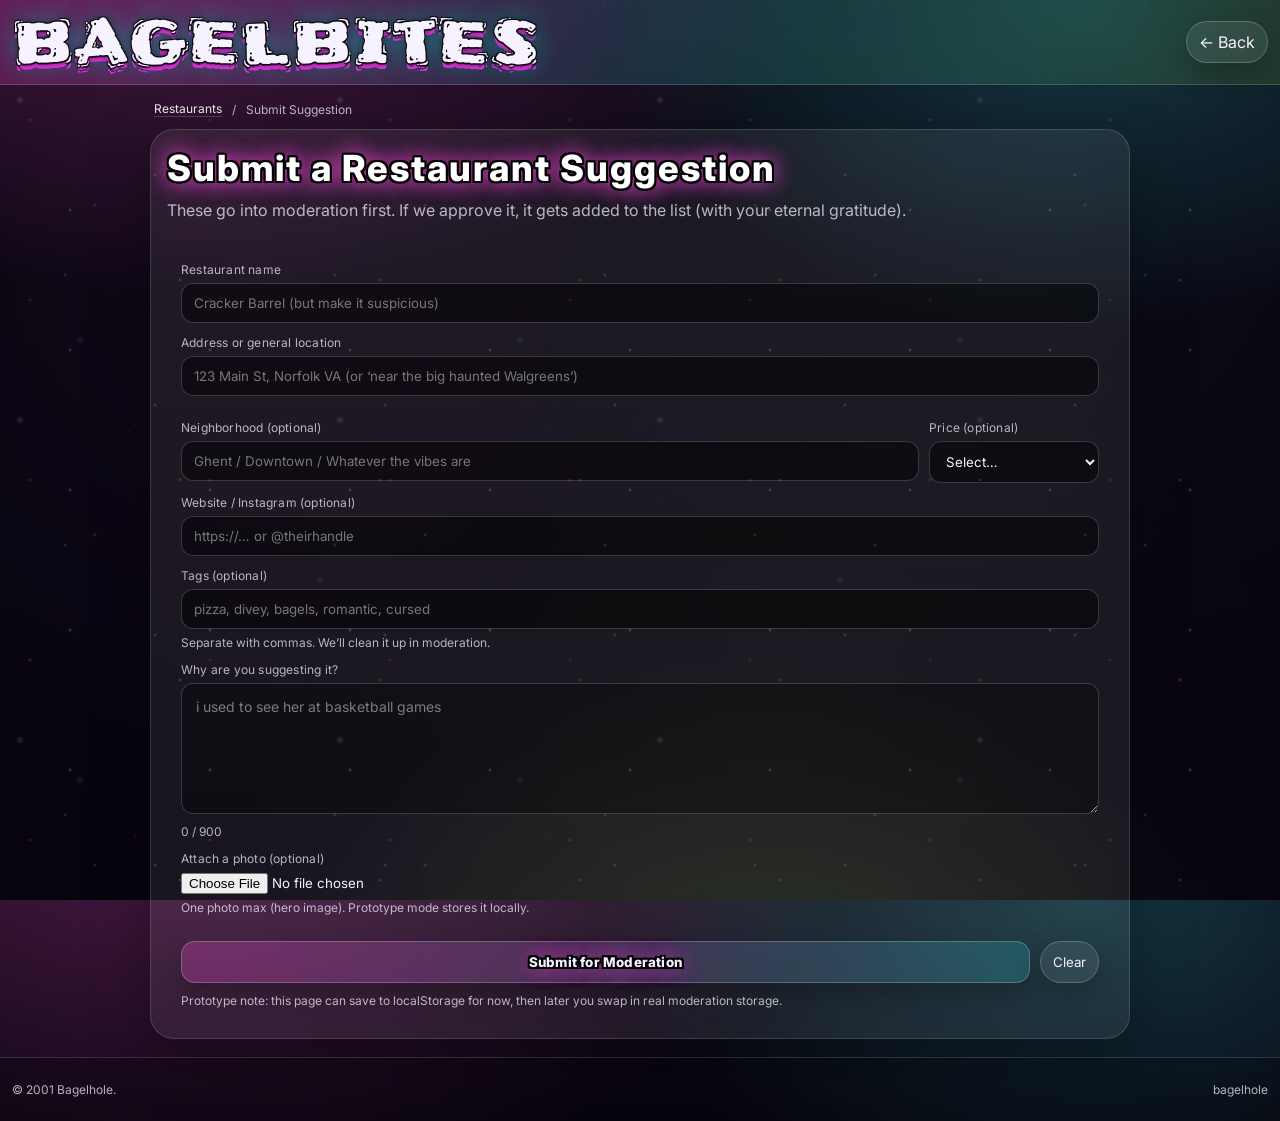
==== commit 8ec1d2ca: "Update suggestion.html" ====
--- a/assets/suggestion.html
+++ b/assets/suggestion.html
@@ -19,7 +19,7 @@
   <header class="topbar">
     <div class="wrap">
       <a class="brand" href="../index.html" aria-label="Back to restaurants">
-        <span class="dot" aria-hidden="true"></span>
+        <!-- <span class="dot" aria-hidden="true"></span> -->
         <div>
           <div class="name">bagelbites</div>
           <!-- <span class="sub">submit a suggestion (incoming tip)</span> -->
@@ -178,4 +178,5 @@
 
   <script src="../js/suggestion.js"></script>
 </body>
-</html>+
+</html>
--- a/style.css
+++ b/style.css
@@ -205,7 +205,7 @@
 .brand .name{
   font-family: var(--brand);
   letter-spacing: 1.3px;
-  font-size: 72px;
+font-size: clamp(36px, 6vw, 72px);
   line-height:1;
   text-shadow:
   0 2px 0 rgba(0,0,0,.6),      /* subtle depth */
@@ -1889,4 +1889,5 @@
   .rAggLeft{ grid-template-columns: 1fr; }
   .rAggFilters{ grid-template-columns: 1fr; }
   .rAggNum{ font-size: 44px; }
-}+
+}
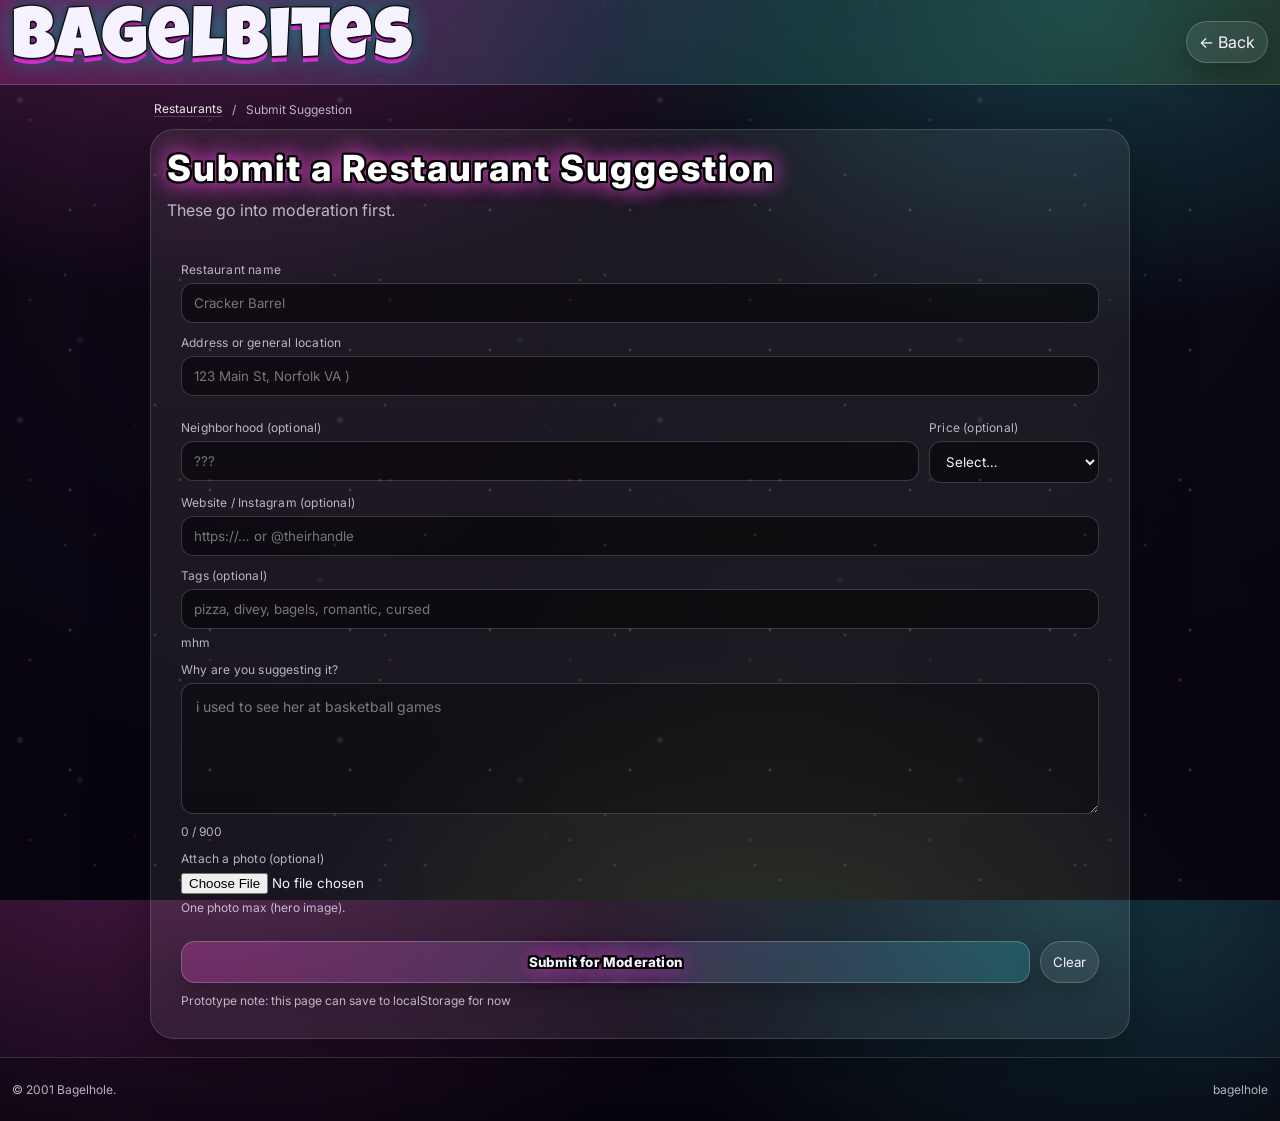
==== commit 6fcd7ee3: "Update suggestion.html" ====
--- a/assets/suggestion.html
+++ b/assets/suggestion.html
@@ -42,7 +42,7 @@
     <section class="panel rMain">
       <h1 class="filterTitle" style="font-size:36px; margin-top:0;">Submit a Restaurant Suggestion</h1>
       <p class="muted" style="margin-top:0;">
-        These go into moderation first. If we approve it, it gets added to the list (with your eternal gratitude).
+        These go into moderation first.
       </p>
 
       <div id="notice" class="emptyState" style="display:none;"></div>
@@ -51,17 +51,17 @@
 
         <label class="filterLabel" for="placeName">Restaurant name</label>
         <input id="placeName" class="filterInput" type="text" maxlength="80"
-               placeholder="Cracker Barrel (but make it suspicious)" required />
+               placeholder="Cracker Barrel " required />
 
         <label class="filterLabel" for="locationText">Address or general location</label>
         <input id="locationText" class="filterInput" type="text" maxlength="140"
-               placeholder="123 Main St, Norfolk VA (or ‘near the big haunted Walgreens’)" required />
+               placeholder="123 Main St, Norfolk VA )" required />
 
         <div class="filterRow" style="margin-top:12px;">
           <div style="flex:1 1 220px;">
             <label class="filterLabel" for="neighborhood">Neighborhood (optional)</label>
             <input id="neighborhood" class="filterInput" type="text" maxlength="60"
-                   placeholder="Ghent / Downtown / Whatever the vibes are" />
+                   placeholder="???" />
           </div>
 
           <div style="flex:0 0 170px; min-width:160px;">
@@ -84,7 +84,7 @@
         <input id="tags" class="filterInput" type="text" maxlength="120"
                placeholder="pizza, divey, bagels, romantic, cursed" />
         <div class="muted small" style="margin-top:6px;">
-          Separate with commas. We’ll clean it up in moderation.
+         mhm
         </div>
 
         <label class="filterLabel" for="why">Why are you suggesting it?</label>
@@ -97,7 +97,7 @@
         <label class="filterLabel" for="heroPhoto">Attach a photo (optional)</label>
         <input id="heroPhoto" type="file" accept="image/*" />
         <div class="muted small" style="margin-top:6px;">
-          One photo max (hero image). Prototype mode stores it locally.
+          One photo max (hero image).
         </div>
 
         <div id="heroPreview" style="margin-top:10px;display:flex;gap:10px;align-items:flex-start;"></div>
@@ -108,7 +108,7 @@
         </div>
 
         <div class="muted small" style="margin-top:10px;">
-          Prototype note: this page can save to localStorage for now, then later you swap in real moderation storage.
+          Prototype note: this page can save to localStorage for now
         </div>
       </form>
     </section>
@@ -180,3 +180,4 @@
 </body>
 
 </html>
+
--- a/style.css
+++ b/style.css
@@ -9,7 +9,7 @@
    ========================================================= */
 
 /* ---------- Google fonts (optional; safe if already in HTML) ---------- */
-@import url("https://fonts.googleapis.com/css2?family=Frijole&family=Bungee&family=Inter:ital,opsz,wght@0,14..32,100..900;1,14..32,100..900&display=swap");
+@import url("https://fonts.googleapis.com/css2?family=Annie+Use+Your+Telescope&family=Bangers&family=Borel&family=Bungee&family=Cherry+Bomb+One&family=Chewy&family=Dancing+Script:wght@400..700&family=Emilys+Candy&family=Frijole&family=Gloria+Hallelujah&family=Homemade+Apple&family=IM+Fell+DW+Pica:ital@0;1&family=Indie+Flower&family=Inter:ital,opsz,wght@0,14..32,100..900;1,14..32,100..900&family=Knewave&family=Life+Savers:wght@400;700;800&family=Lobster+Two:ital,wght@0,400;0,700;1,400;1,700&family=Luckiest+Guy&family=Meow+Script&family=Monofett&family=Mouse+Memoirs&family=Orbitron:wght@400..900&family=Pacifico&family=Permanent+Marker&family=Playwrite+US+Trad:wght@100..400&family=Rammetto+One&family=Ribeye&family=Righteous&family=Roboto:ital,wght@0,100..900;1,100..900&family=Rock+3D&family=Rock+Salt&family=Sacramento&family=Satisfy&family=Shadows+Into+Light&family=Sour+Gummy:ital,wght@0,100..900;1,100..900&family=Special+Elite&family=TikTok+Sans:opsz,wght@12..36,300..900&family=Twinkle+Star&family=Ultra&display=swap");
 
 :root{
   /* core */
@@ -42,6 +42,7 @@
   /* fonts */
   --font: Inter, system-ui, -apple-system, Segoe UI, Roboto, Arial, sans-serif;
   --display: "Bungee", system-ui, sans-serif;
+  --lucky: "Luckiest Guy", cursive;
   --brand: "Frijole", system-ui, sans-serif;
 
   /* restaurant page can override this via JS */
@@ -203,7 +204,7 @@
 }
 
 .brand .name{
-  font-family: var(--brand);
+  font-family: var(--lucky);
   letter-spacing: 1.3px;
 font-size: clamp(36px, 6vw, 72px);
   line-height:1;
@@ -1891,3 +1892,17 @@
   .rAggNum{ font-size: 44px; }
 
 }
+
+/* Mobile: shrink brand name */
+@media (max-width: 768px){
+  .brand .name{
+    font-size: 40px;
+    letter-spacing: .6px;
+    text-shadow:
+      0 1px 0 rgba(0,0,0,.6),
+      0 0 6px rgba(0,0,0,.5),
+      0 3px 0 rgba(255, 50, 245, 0.75),
+      0 0 14px rgba(0, 224, 206, 0.45);
+  }
+}
+
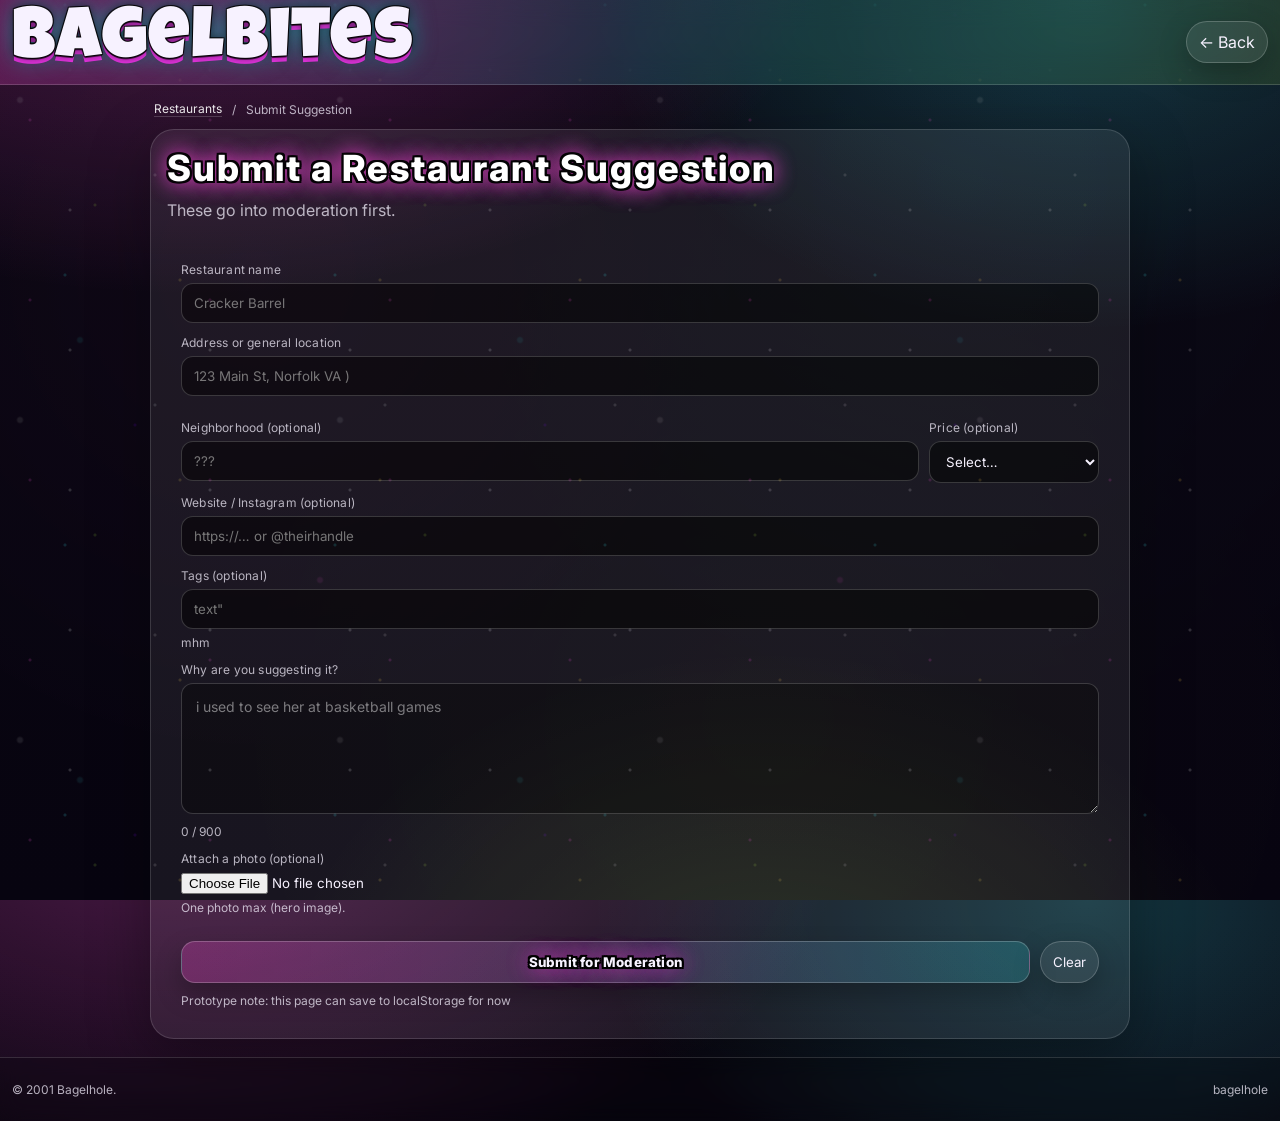
==== commit 05e205fb: "Update suggestion.html" ====
--- a/assets/suggestion.html
+++ b/assets/suggestion.html
@@ -82,7 +82,7 @@
 
         <label class="filterLabel" for="tags">Tags (optional)</label>
         <input id="tags" class="filterInput" type="text" maxlength="120"
-               placeholder="pizza, divey, bagels, romantic, cursed" />
+               placeholder=text" />
         <div class="muted small" style="margin-top:6px;">
          mhm
         </div>
@@ -181,3 +181,4 @@
 
 </html>
 
+
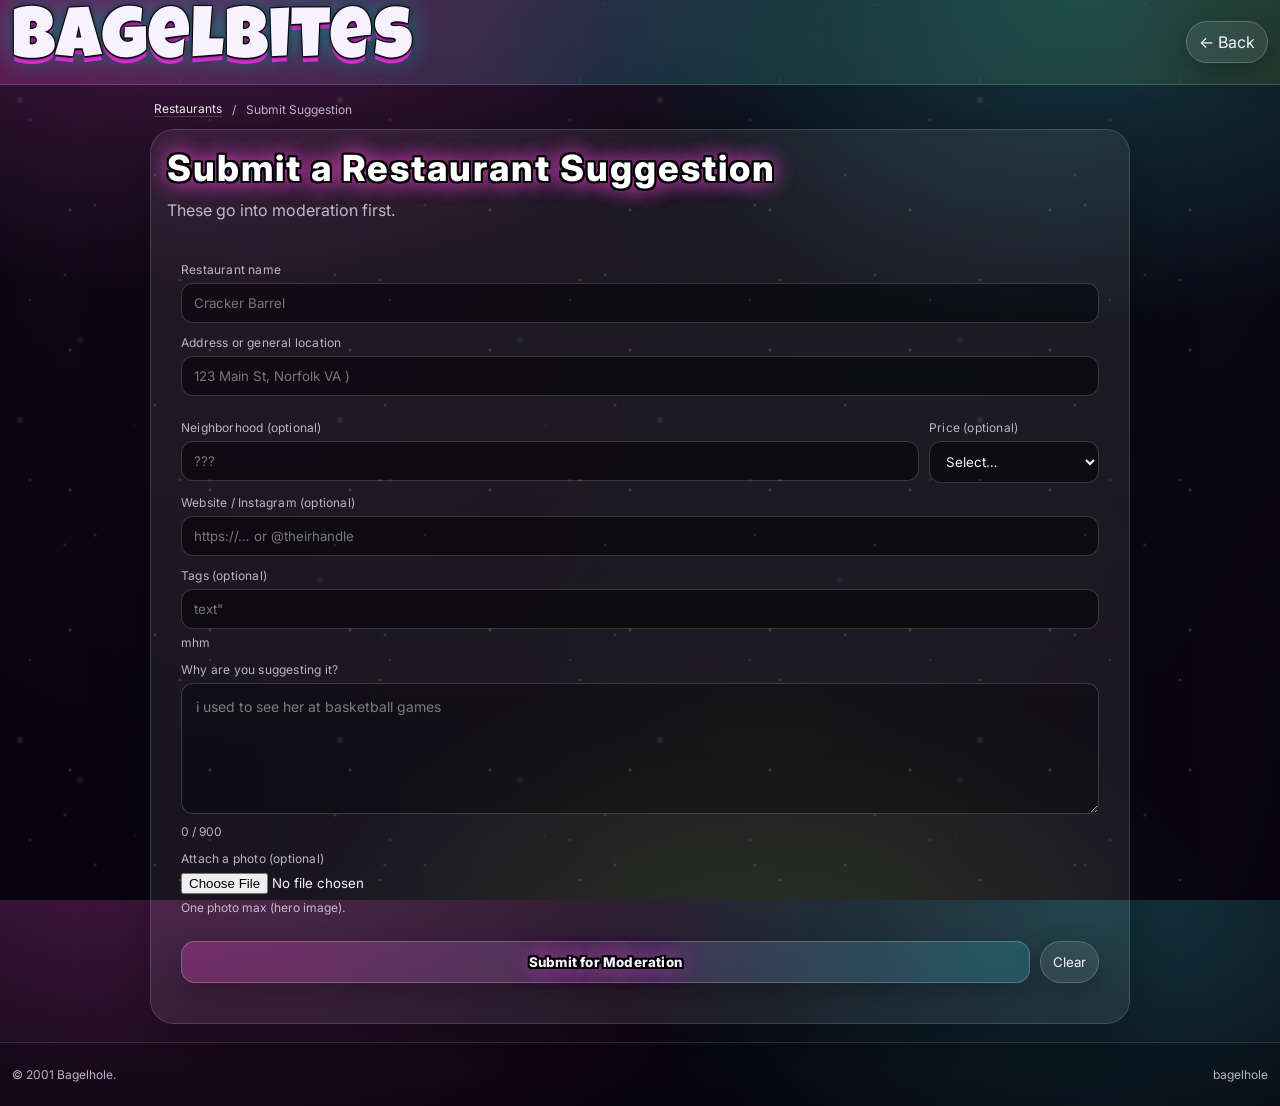
==== commit 5392ca56: "Update suggestion.html" ====
--- a/assets/suggestion.html
+++ b/assets/suggestion.html
@@ -108,7 +108,6 @@
         </div>
 
         <div class="muted small" style="margin-top:10px;">
-          Prototype note: this page can save to localStorage for now
         </div>
       </form>
     </section>
@@ -117,7 +116,6 @@
     <section id="modPanel" class="panel rMain" style="margin-top:14px;display:none;">
       <h2 class="sectionTitle">Moderator Panel</h2>
       <p class="muted" style="margin-top:0;">
-        Pending suggestions live here.
       </p>
 
       <div class="filterRow" style="margin:0 0 10px;">
@@ -182,3 +180,4 @@
 </html>
 
 
+
